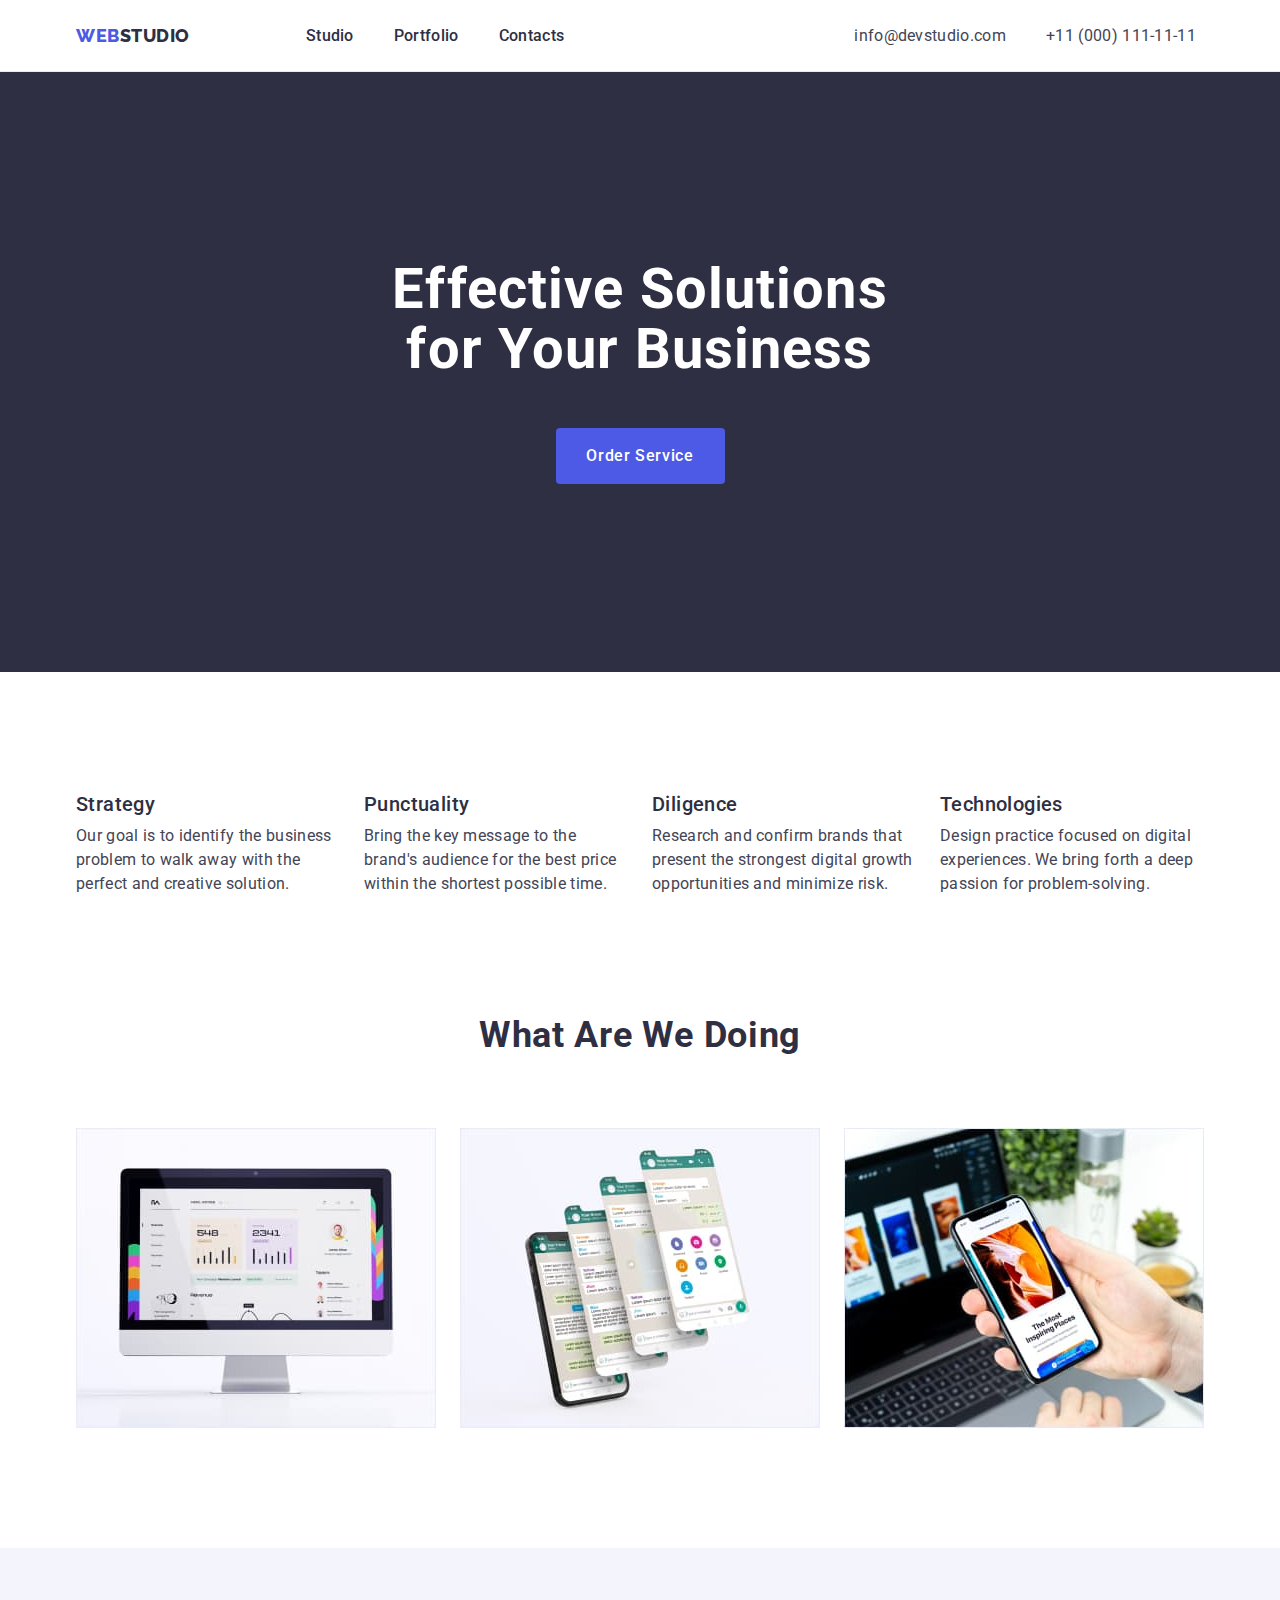
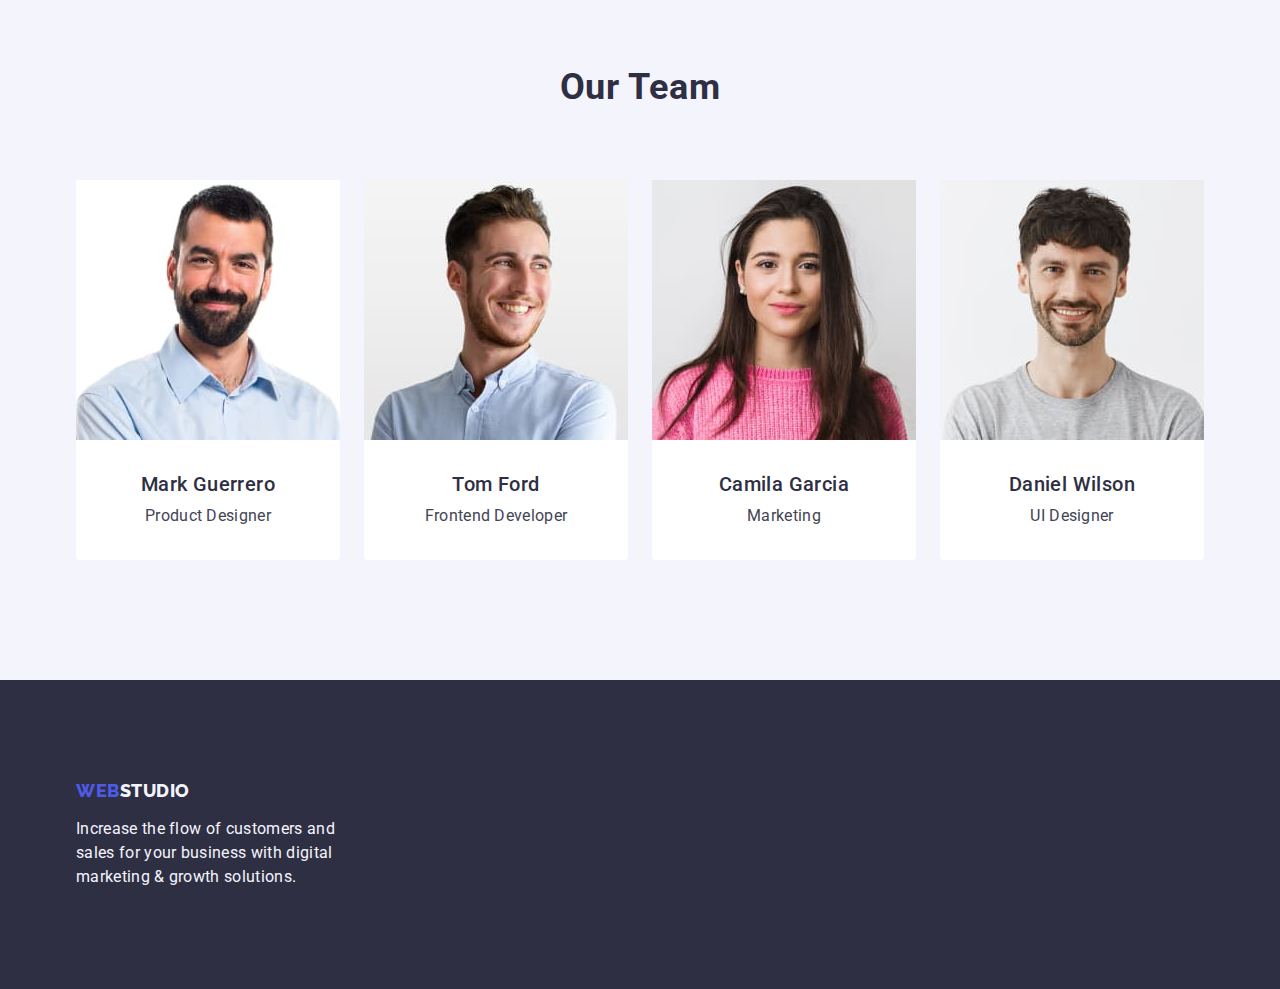
==== index.html @ 7b0496aa "Initial commit" ====
<!DOCTYPE html>
<html lang="en">
  <head>
    <meta charset="UTF-8" />
    <meta name="viewport" content="width=device-width, initial-scale=1.0" />
    <title>Document</title>
    <link
      rel="stylesheet"
      href="https://cdnjs.cloudflare.com/ajax/libs/modern-normalize/1.0.0/modern-normalize.min.css" />
    <link rel="stylesheet" href="css/styles.css" />
    <link rel="preconnect" href="https://fonts.googleapis.com" />
    <link rel="preconnect" href="https://fonts.gstatic.com" crossorigin />
    <link
      href="https://fonts.googleapis.com/css2?family=Raleway:wght@800&family=Roboto:wght@400;500;700;900&display=swap"
      rel="stylesheet" />
  </head>
  <body>
    <header class="header">
      <div class="container div-container">
        <nav class="navigation">
          <a href="./index.html" class="logo link toplogo"
            >Web<span class="studio">Studio</span></a
          >
          <ul class="list menu">
            <li>
              <a href="./index.html" class="nav link">Studio</a>
            </li>
            <li>
              <a href="./portfolio.html" class="nav link">Portfolio</a>
            </li>
            <li>
              <a href="" class="nav link">Contacts</a>
            </li>
          </ul>
        </nav>
        <address class="address">
          <ul class="list menu">
            <li>
              <a href="mailto:info@devstudio.com" class="contact link"
                >info@devstudio.com</a
              >
            </li>
            <li>
              <a href="tel:+110001111111" class="contact link"
                >+11 (000) 111-11-11</a
              >
            </li>
          </ul>
        </address>
      </div>
    </header>
    <main>
      <section class="main">
        <div class="container solutions-container">
          <h1 class="main-header">Effective Solutions for Your Business</h1>
          <button type="button" class="action-btn">Order Service</button>
        </div>
      </section>
      <section class="section-two">
        <div class="container">
          <h2 class="visually-hidden">header2</h2>
          <ul class="list values-list">
            <li class="value">
              <h3 class="header-three values-header">Strategy</h3>
              <p class="desc">
                Our goal is to identify the business problem to walk away with
                the perfect and creative solution.
              </p>
            </li>
            <li class="value">
              <h3 class="header-three values-header">Punctuality</h3>
              <p class="desc">
                Bring the key message to the brand's audience for the best price
                within the shortest possible time.
              </p>
            </li>
            <li class="value">
              <h3 class="header-three values-header">Diligence</h3>
              <p class="desc">
                Research and confirm brands that present the strongest digital
                growth opportunities and minimize risk.
              </p>
            </li>
            <li class="value">
              <h3 class="header-three values-header">Technologies</h3>
              <p class="desc">
                Design practice focused on digital experiences. We bring forth a
                deep passion for problem-solving.
              </p>
            </li>
          </ul>
        </div>
      </section>
      <section class="section-three">
        <div class="container">
          <h2 class="header-two section-three-header">What are we doing</h2>
          <ul class="list images-list">
            <li class="images-one">
              <img
                src="./images/img1.jpg"
                alt="old imac computer displaying statistics"
                width="360"
                height="300" />
            </li>
            <li class="images-one">
              <img
                src="./images/img2.jpg"
                alt="layers of phone with communicator"
                width="360"
                height="300" />
            </li>
            <li class="images-one">
              <img
                src="./images/img3.jpg"
                alt="easy connection between phone and computer"
                width="360"
                height="300" />
            </li>
          </ul>
        </div>
      </section>
      <section class="our-team">
        <div class="container">
          <h2 class="header-two section-four-header">Our Team</h2>
          <ul class="list list-four">
            <li class="people-list">
              <img
                src="./images/img4.jpg"
                alt="professionl looking adult with beard wearing blue shirt"
                width="264"
                height="260" />
              <div class="container-img">
                <h3 class="header-three images-header">Mark Guerrero</h3>
                <p class="desc photos-desc">Product Designer</p>
              </div>
            </li>
            <li class="people-list">
              <img
                src="./images/img7.jpg"
                alt="young adult wearing blue shirt and smiling"
                width="264"
                height="260" />
              <div class="container-img">
                <h3 class="header-three images-header">Tom Ford</h3>
                <p class="desc photos-desc">Frontend Developer</p>
              </div>
            </li>
            <li class="people-list">
              <img
                src="./images/img6.jpg"
                alt="young attractive women with long dark hair wearing pink sweater"
                width="264"
                height="260" />
              <div class="container-img">
                <h3 class="header-three images-header">Camila Garcia</h3>
                <p class="desc photos-desc">Marketing</p>
              </div>
            </li>
            <li class="people-list">
              <img
                src="./images/img5.jpg"
                alt="young smiling adult waering plain t-shirt"
                width="264"
                height="260" />
              <div class="container-img">
                <h3 class="header-three images-header">Daniel Wilson</h3>
                <p class="desc photos-desc">UI Designer</p>
              </div>
            </li>
          </ul>
        </div>
      </section>
    </main>
    <footer class="footer">
      <div class="container">
        <a href="./index.html" class="logo link footer-link"
          >Web<span class="studio-footer">Studio</span></a
        >
        <p class="motto">
          Increase the flow of customers and sales for your business with
          digital marketing & growth solutions.
        </p>
      </div>
    </footer>
  </body>
</html>
---- css/styles.css ----
*:root {
  --text: #434455;
  --white: #ffffff;
  --header: #4d5ae5;
  --navyblue: #2e2f42;
  --cloud: #f4f4fd;
  --btn: #e7e9fc;
}

* {
  box-sizing: border-box;
  margin: 0;
  padding: 0;
}

body {
  font-family: "Roboto", sans-serif;
  color: var(--text);
  background-color: var(--white);
}

img {
  display: block;
}

.div-container {
  display: flex;
  width: 1440px;
  height: 72px;
  gap: 290px;
}

.container {
  width: 1158px;
  margin: 0 auto;
  padding: 0 15px 0 15px;

  align-items: center;
}
/* header section */

.logo {
  text-transform: uppercase;
  font-family: "Raleway", sans-serif;
  font-size: 18px;
  font-weight: 800;
  letter-spacing: 0.03em;
  line-height: 1.17;
  color: var(--header);
}

.toplogo {
  margin-right: 76px;
}

.navigation {
  display: flex;
  align-items: center;
  justify-content: center;
  gap: 40px;
}

.link {
  text-decoration: none;
}

.studio {
  color: var(--navyblue);
}

.list {
  list-style: none;
  display: flex;
  gap: 40px;
}

.nav {
  font-weight: 500;
  font-size: 16px;
  line-height: 1.5;
  letter-spacing: 0.02em;
  color: var(--navyblue);
  padding: 24px 0 24px;
}

.nav:hover,
.nav:focus,
.contact:hover,
.contact:focus,
.action-btn:focus,
.action-btn:hover {
  color: #404bbf;
}

.action-btn:focus,
.action-btn:hover {
  background-color: #404bbf;
}

.address {
  font-style: normal;
  display: flex;
  align-items: center;
  justify-content: center;
}

.menu {
  display: flex;
  gap: 40px;
}

.contact link {
  margin-right: 0;
}

.contact {
  font-size: 16px;
  line-height: 1.5;
  letter-spacing: 0.02em;
  color: var(--text);
}

.solutions-container {
  display: flex;
  align-items: center;
  justify-content: center;
  flex-direction: column;
  gap: 48px;
}
/* First Section */

.main {
  background-color: var(--navyblue);
  padding: 188px 0;
  display: flex;
}

.header {
  height: 72px;
  border-bottom: 1px solid #e7e9fc;
}

.main-header {
  font-size: 56px;
  line-height: 1.07;
  text-align: center;
  letter-spacing: 0.02em;
  color: #ffffff;
  max-width: 496px;
  align-items: center;
  justify-content: center;
}

.action-btn {
  background-color: #4d5ae5;
  font-family: "Roboto", sans-serif;
  font-weight: 500;
  line-height: 1.5;
  letter-spacing: 0.04em;
  font-size: 16px;
  color: #ffffff;
  cursor: pointer;
  display: block;
  min-width: 169px;
  height: 56px;
  border: none;
  border-radius: 4px;
}

/* Second Section */
.visually-hidden {
  position: absolute;
  width: 1px;
  height: 1px;
  margin: -1px;
  border: 0;
  padding: 0;
  white-space: nowrap;
  clip-path: inset(100%);
  clip: rect(0 0 0 0);
  overflow: hidden;
}

.section-two {
  padding: 120px 0;
}

.values-list {
  display: flex;
  gap: 24px;
}

.value {
  width: calc((100% - 3 * 24px) / 4);
}

.values-header {
  margin-bottom: 8px;
}

.header-three {
  font-size: 20px;
  font-weight: 500;
  line-height: 1.2;
  letter-spacing: 0.02em;
  color: var(--navyblue);
}

.desc {
  font-size: 16px;
  line-height: 1.5;
  letter-spacing: 0.02em;
  color: var(--text);
}

/*Third Section */

.section-three {
  padding-bottom: 120px;
}

.section-three-header {
  margin-bottom: 72px;
}

.images-list {
  display: flex;
  gap: 24px;
}

.images-one {
  flex-basis: calc((100% - 48px) / 3);
}

.header-two {
  font-size: 36px;
  line-height: 1.11;
  text-align: center;
  letter-spacing: 0.02em;
  text-transform: capitalize;
  color: var(--navyblue);
}

/*Fourth Section */
.our-team {
  background-color: #f4f4fd;
  padding: 120px 0;
}

.section-four-header {
  margin-bottom: 72px;
}

.list-four {
  display: flex;
  gap: 24px;
}

.people-list {
  background-color: #ffffff;
  border-radius: 0px 0px 4px 4px;
  width: calc((100% -3 * 24px) / 4);
}

.container-img {
  padding-top: 32px;
  padding-bottom: 32px;
  padding-left: 16px;
  padding-right: 16px;
}

.images-header {
  text-align: center;
  margin-bottom: 8px;
}

.photos-desc {
  text-align: center;
}

/*Footer*/

.footer {
  background-color: var(--navyblue);
  padding: 100px 0;
}

.footer-link {
  display: inline-block;
  margin-bottom: 16px;
}

.motto {
  line-height: 1.5;
  color: var(--cloud);
  letter-spacing: 0.02em;
  max-width: 264px;
}

.studio-footer {
  color: #f4f4fd;
}

/*PORTFOLIO PAGE */

/* Portfolio Header */

.container-portfolio {
  width: 1158px;
  margin: 0 auto;
  padding: 0 15px;
}

.portfolio-header {
  border-bottom: 1px solid #e7e9fc;
}

.navigation-portfolio {
  display: flex;
  align-items: center;
}

.portfolio-logo {
  margin-right: 76px;
}

.portfolio-menu {
  display: flex;
  gap: 40px;
}

.portfolio-link {
  padding: 24px 0;
}

.portfolio-list {
  display: flex;
  gap: 40px;
}

/*Portfolio Main */

.portfolio-section {
  padding-top: 96px;
  padding-bottom: 120px;
}

.portfolio-section-list {
  display: flex;
  justify-content: center;
  gap: 24px;
  margin-bottom: 72px;
}

.btn {
  font-family: "Roboto", sans-serif;
  font-weight: 500;
  font-size: 16px;
  line-height: 1.5;
  letter-spacing: 0.04em;
  color: var(--header);
  background-color: var(--cloud);
  cursor: pointer;
  padding: 12px 24px;
  border: 1px solid var(--btn);
  border-radius: 4px;
}

.btn:hover,
.btn:focus {
  color: #ffffff;
  background-color: #404bbf;
  border: 1px solid transparent;
}

.portfolio-list-two {
  display: flex;
  flex-wrap: wrap;
  column-gap: 24px;
  row-gap: 48px;
}

.portfolio-image {
  flex-basis: calc((100% - 48px) / 3);
}

.app {
  padding: 32px 16px;
  border: 1px solid #e7e9fc;
  border-top: none;
}

.portfolio-desc {
  margin-bottom: 8px;
}
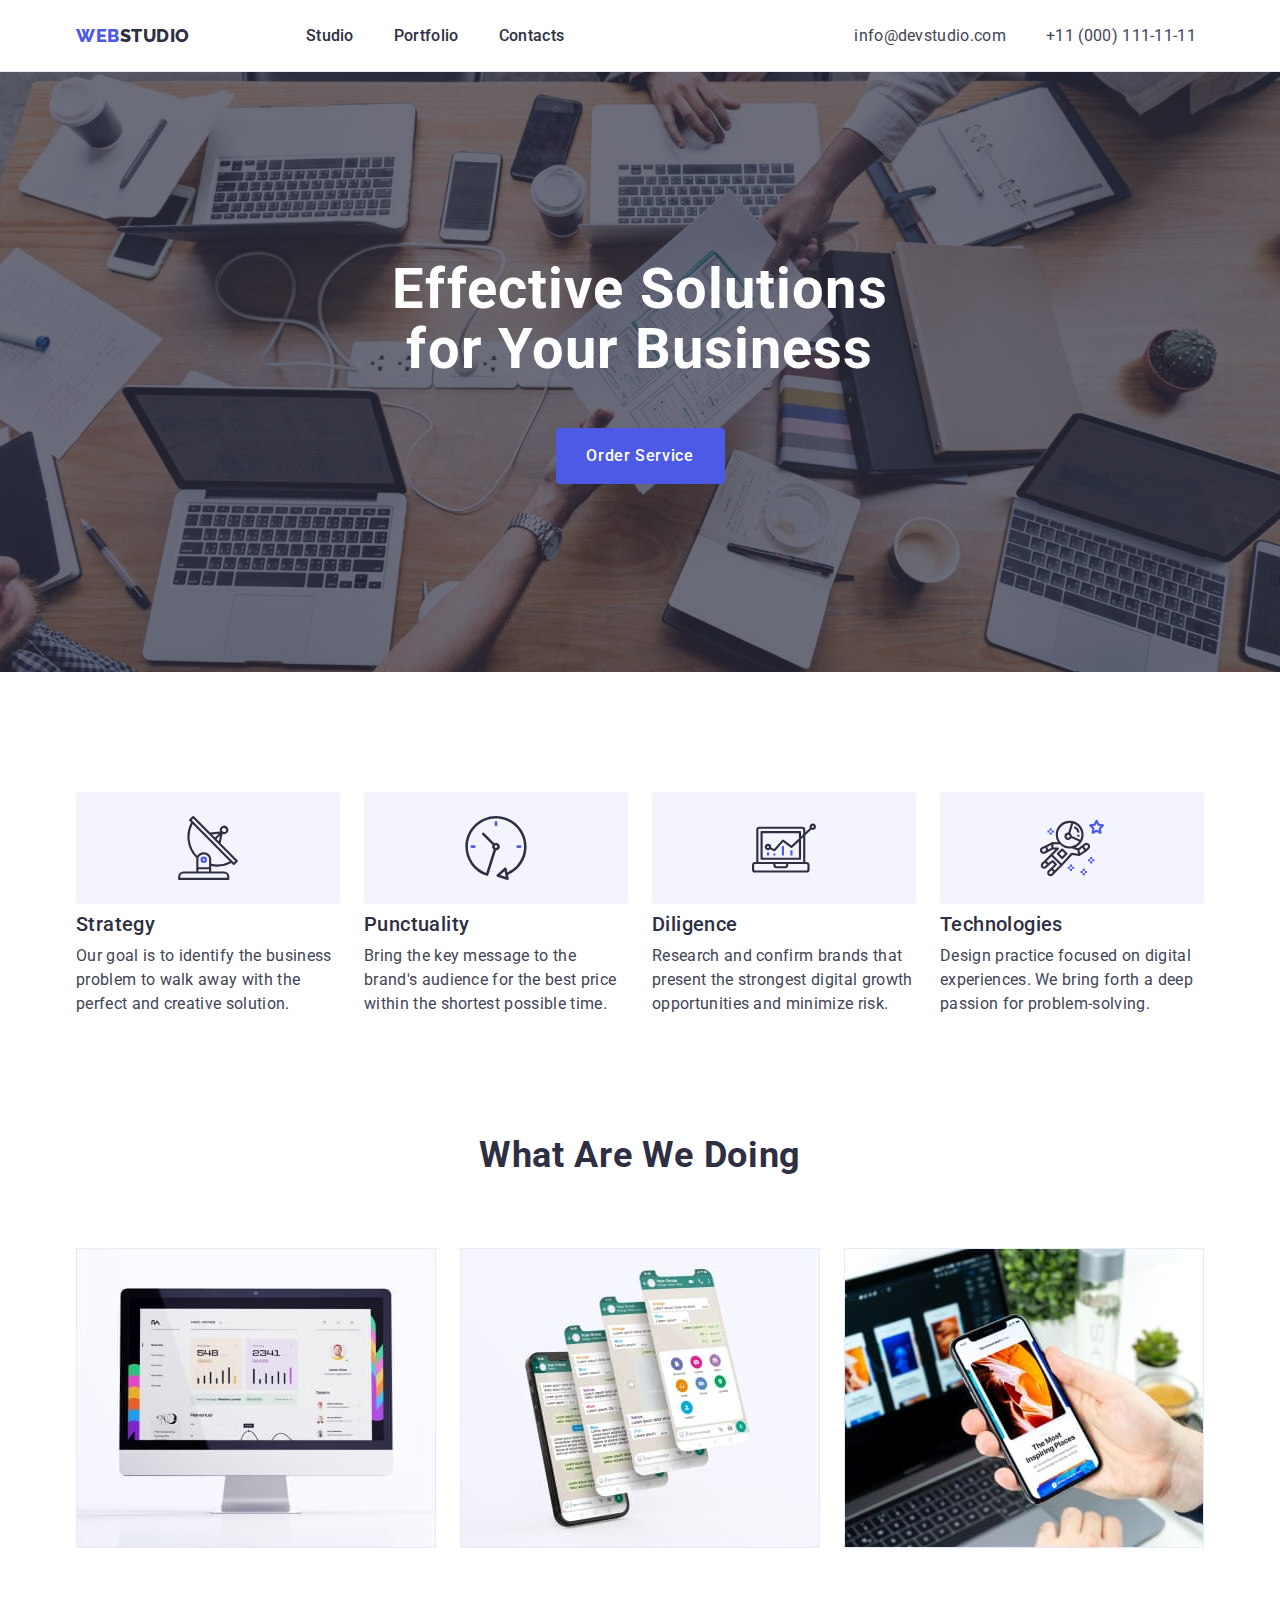
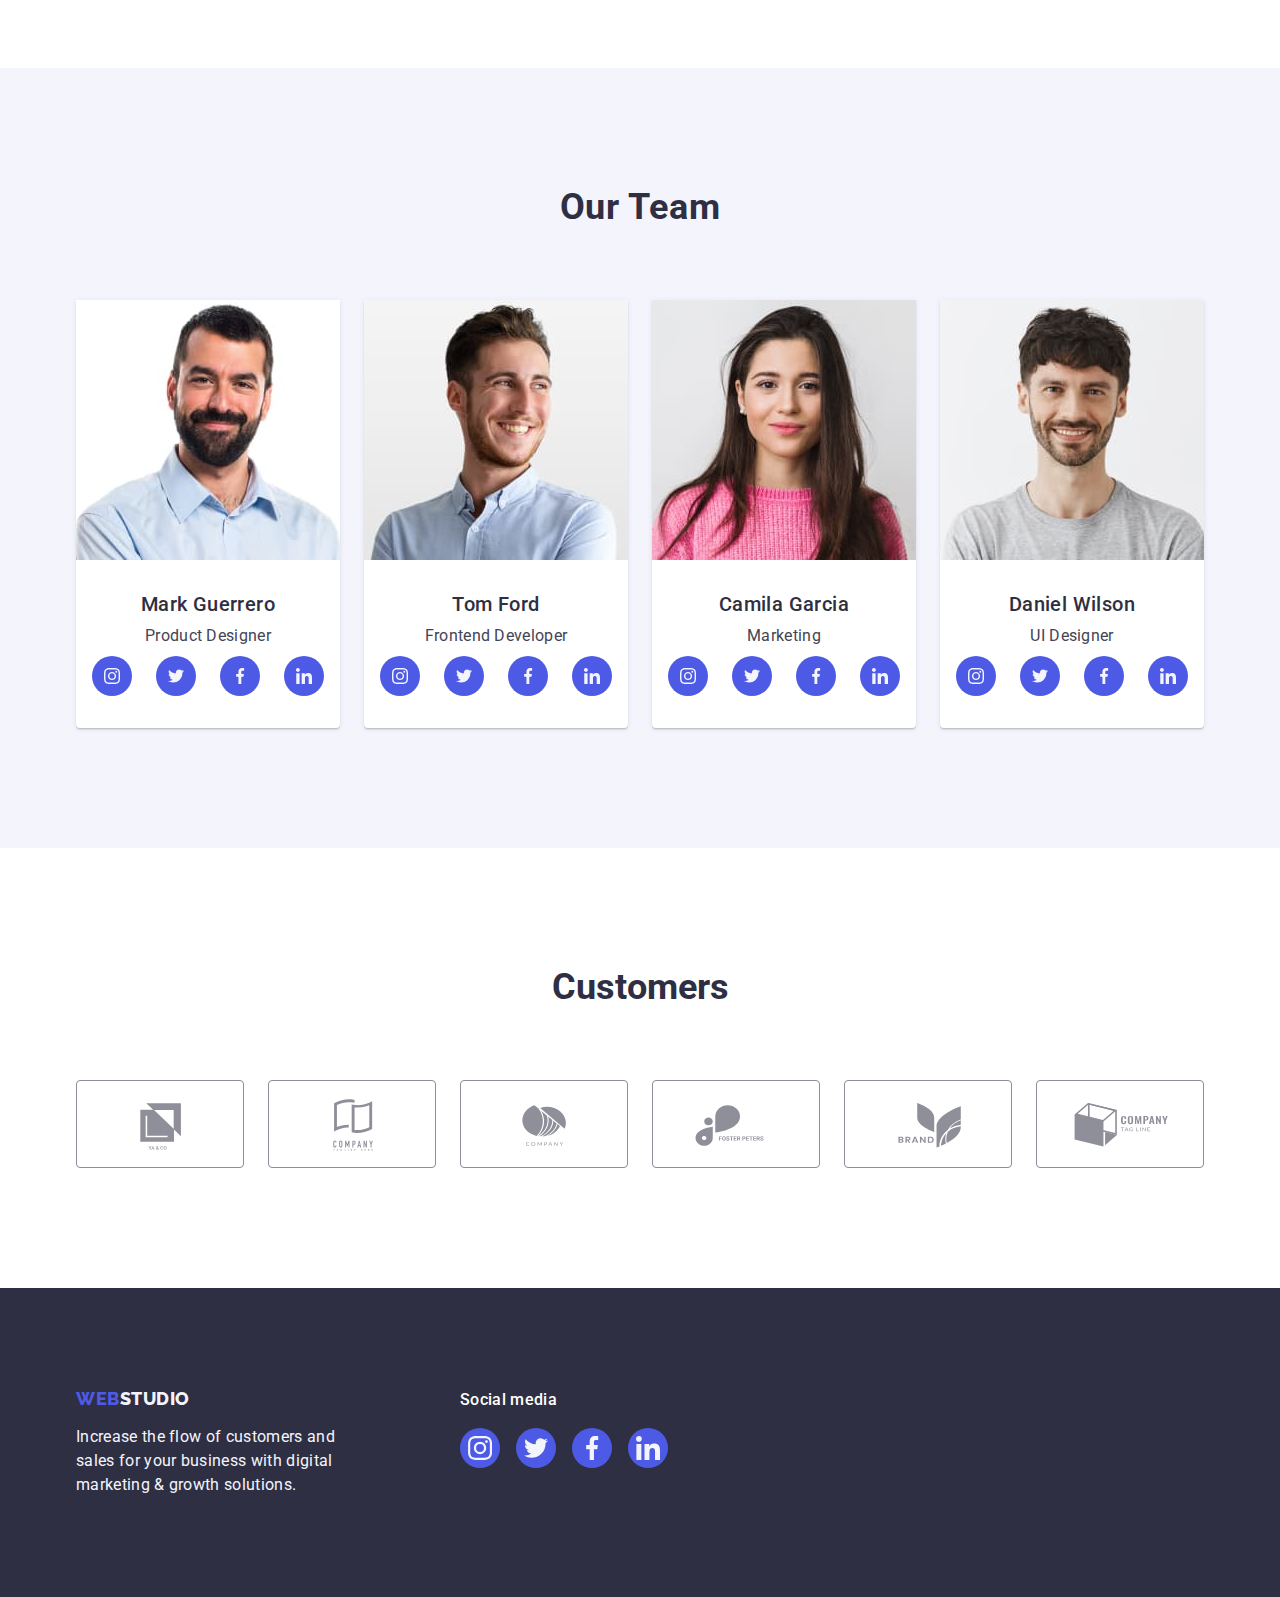
==== commit d9064193: "hw 4" ====
--- a/index.html
+++ b/index.html
@@ -50,7 +50,7 @@
       </div>
     </header>
     <main>
-      <section class="main">
+      <section class="section-one">
         <div class="container solutions-container">
           <h1 class="main-header">Effective Solutions for Your Business</h1>
           <button type="button" class="action-btn">Order Service</button>
@@ -61,6 +61,11 @@
           <h2 class="visually-hidden">header2</h2>
           <ul class="list values-list">
             <li class="value">
+              <div class="container-svg-section-two">
+                <svg class="svg-section-two">
+                  <use href="../images/icons.svg#icon-antenna-1"></use>
+                </svg>
+              </div>
               <h3 class="header-three values-header">Strategy</h3>
               <p class="desc">
                 Our goal is to identify the business problem to walk away with
@@ -68,6 +73,11 @@
               </p>
             </li>
             <li class="value">
+              <div class="container-svg-section-two">
+                <svg class="svg-section-two">
+                  <use href="../images/icons.svg#icon-clock-1"></use>
+                </svg>
+              </div>
               <h3 class="header-three values-header">Punctuality</h3>
               <p class="desc">
                 Bring the key message to the brand's audience for the best price
@@ -75,6 +85,11 @@
               </p>
             </li>
             <li class="value">
+              <div class="container-svg-section-two">
+                <svg class="svg-section-two">
+                  <use href="../images/icons.svg#icon-diagram-1"></use>
+                </svg>
+              </div>
               <h3 class="header-three values-header">Diligence</h3>
               <p class="desc">
                 Research and confirm brands that present the strongest digital
@@ -82,6 +97,11 @@
               </p>
             </li>
             <li class="value">
+              <div class="container-svg-section-two">
+                <svg class="svg-section-two">
+                  <use href="../images/icons.svg#icon-astronaut-1"></use>
+                </svg>
+              </div>
               <h3 class="header-three values-header">Technologies</h3>
               <p class="desc">
                 Design practice focused on digital experiences. We bring forth a
@@ -119,7 +139,7 @@
           </ul>
         </div>
       </section>
-      <section class="our-team">
+      <section class="section-four">
         <div class="container">
           <h2 class="header-two section-four-header">Our Team</h2>
           <ul class="list list-four">
@@ -132,6 +152,36 @@
               <div class="container-img">
                 <h3 class="header-three images-header">Mark Guerrero</h3>
                 <p class="desc photos-desc">Product Designer</p>
+                <ul class="socials-list">
+                  <li class="social">
+                    <a class="social-item">
+                      <svg class="social-item-svg">
+                        <use href="../images/icons.svg#icon-instagram-2"></use>
+                      </svg>
+                    </a>
+                  </li>
+                  <li class="social">
+                    <a class="social-item">
+                      <svg class="social-item-svg">
+                        <use href="../images/icons.svg#icon-twitter-1"></use>
+                      </svg>
+                    </a>
+                  </li>
+                  <li class="social">
+                    <a class="social-item">
+                      <svg class="social-item-svg">
+                        <use href="../images/icons.svg#icon-facebook-1"></use>
+                      </svg>
+                    </a>
+                  </li>
+                  <li class="social">
+                    <a class="social-item">
+                      <svg class="social-item-svg">
+                        <use href="../images/icons.svg#icon-linkedin-1"></use>
+                      </svg>
+                    </a>
+                  </li>
+                </ul>
               </div>
             </li>
             <li class="people-list">
@@ -143,6 +193,36 @@
               <div class="container-img">
                 <h3 class="header-three images-header">Tom Ford</h3>
                 <p class="desc photos-desc">Frontend Developer</p>
+                <ul class="socials-list">
+                  <li class="social">
+                    <a class="social-item">
+                      <svg class="social-item-svg">
+                        <use href="../images/icons.svg#icon-instagram-2"></use>
+                      </svg>
+                    </a>
+                  </li>
+                  <li class="social">
+                    <a class="social-item">
+                      <svg class="social-item-svg">
+                        <use href="../images/icons.svg#icon-twitter-1"></use>
+                      </svg>
+                    </a>
+                  </li>
+                  <li class="social">
+                    <a class="social-item">
+                      <svg class="social-item-svg">
+                        <use href="../images/icons.svg#icon-facebook-1"></use>
+                      </svg>
+                    </a>
+                  </li>
+                  <li class="social">
+                    <a class="social-item">
+                      <svg class="social-item-svg">
+                        <use href="../images/icons.svg#icon-linkedin-1"></use>
+                      </svg>
+                    </a>
+                  </li>
+                </ul>
               </div>
             </li>
             <li class="people-list">
@@ -154,6 +234,36 @@
               <div class="container-img">
                 <h3 class="header-three images-header">Camila Garcia</h3>
                 <p class="desc photos-desc">Marketing</p>
+                <ul class="socials-list">
+                  <li class="social">
+                    <a class="social-item">
+                      <svg class="social-item-svg">
+                        <use href="../images/icons.svg#icon-instagram-2"></use>
+                      </svg>
+                    </a>
+                  </li>
+                  <li class="social">
+                    <a class="social-item">
+                      <svg class="social-item-svg">
+                        <use href="../images/icons.svg#icon-twitter-1"></use>
+                      </svg>
+                    </a>
+                  </li>
+                  <li class="social">
+                    <a class="social-item">
+                      <svg class="social-item-svg">
+                        <use href="../images/icons.svg#icon-facebook-1"></use>
+                      </svg>
+                    </a>
+                  </li>
+                  <li class="social">
+                    <a class="social-item">
+                      <svg class="social-item-svg">
+                        <use href="../images/icons.svg#icon-linkedin-1"></use>
+                      </svg>
+                    </a>
+                  </li>
+                </ul>
               </div>
             </li>
             <li class="people-list">
@@ -165,21 +275,135 @@
               <div class="container-img">
                 <h3 class="header-three images-header">Daniel Wilson</h3>
                 <p class="desc photos-desc">UI Designer</p>
-              </div>
+                <ul class="socials-list">
+                  <li class="social">
+                    <a class="social-item">
+                      <svg class="social-item-svg">
+                        <use href="../images/icons.svg#icon-instagram-2"></use>
+                      </svg>
+                    </a>
+                  </li>
+                  <li class="social">
+                    <a class="social-item">
+                      <svg class="social-item-svg">
+                        <use href="../images/icons.svg#icon-twitter-1"></use>
+                      </svg>
+                    </a>
+                  </li>
+                  <li class="social">
+                    <a class="social-item">
+                      <svg class="social-item-svg">
+                        <use href="../images/icons.svg#icon-facebook-1"></use>
+                      </svg>
+                    </a>
+                  </li>
+                  <li class="social">
+                    <a class="social-item">
+                      <svg class="social-item-svg">
+                        <use href="../images/icons.svg#icon-linkedin-1"></use>
+                      </svg>
+                    </a>
+                  </li>
+                </ul>
+              </div>
+            </li>
+          </ul>
+        </div>
+      </section>
+      <section class="section-five">
+        <div class="container">
+          <h2 class="header-customers">Customers</h2>
+          <ul class="clients-list">
+            <li class="clients">
+              <a class="client-item">
+                <svg class="client-item-svg">
+                  <use href="../images/icons.svg#icon-Client-1"></use>
+                </svg>
+              </a>
+            </li>
+            <li class="clients">
+              <a class="client-item">
+                <svg class="client-item-svg">
+                  <use href="../images/icons.svg#icon-Client-2"></use>
+                </svg>
+              </a>
+            </li>
+            <li class="clients">
+              <a class="client-item">
+                <svg class="client-item-svg">
+                  <use href="../images/icons.svg#icon-Client-3"></use>
+                </svg>
+              </a>
+            </li>
+            <li class="clients">
+              <a class="client-item">
+                <svg class="client-item-svg">
+                  <use href="../images/icons.svg#icon-Client-4"></use>
+                </svg>
+              </a>
+            </li>
+            <li class="clients">
+              <a class="client-item">
+                <svg class="client-item-svg">
+                  <use href="../images/icons.svg#icon-Client-5"></use>
+                </svg>
+              </a>
+            </li>
+            <li class="clients">
+              <a class="client-item">
+                <svg class="client-item-svg">
+                  <use href="../images/icons.svg#icon-Client-6"></use>
+                </svg>
+              </a>
             </li>
           </ul>
         </div>
       </section>
     </main>
     <footer class="footer">
-      <div class="container">
-        <a href="./index.html" class="logo link footer-link"
-          >Web<span class="studio-footer">Studio</span></a
-        >
-        <p class="motto">
-          Increase the flow of customers and sales for your business with
-          digital marketing & growth solutions.
-        </p>
+      <div class="container container-social-media">
+        <div class="container-logo-p">
+          <a href="./index.html" class="logo link footer-link"
+            >Web<span class="studio-footer">Studio</span></a
+          >
+          <p class="motto">
+            Increase the flow of customers and sales for your business with
+            digital marketing & growth solutions.
+          </p>
+        </div>
+        <div>
+          <p class="paragraph-social-media">Social media</p>
+          <ul class="footer-list list">
+            <li class="footer-list-item">
+              <a class="footer-social-media">
+                <svg class="footer-svg">
+                  <use href="../images/icons.svg#icon-instagram-2"></use>
+                </svg>
+              </a>
+            </li>
+            <li class="footer-list-item">
+              <a class="footer-social-media">
+                <svg class="footer-svg">
+                  <use href="../images/icons.svg#icon-twitter-1"></use>
+                </svg>
+              </a>
+            </li>
+            <li class="footer-list-item">
+              <a class="footer-social-media">
+                <svg class="footer-svg">
+                  <use href="../images/icons.svg#icon-facebook-1"></use>
+                </svg>
+              </a>
+            </li>
+            <li class="footer-list-item">
+              <a class="footer-social-media">
+                <svg class="footer-svg">
+                  <use href="../images/icons.svg#icon-linkedin-1"></use>
+                </svg>
+              </a>
+            </li>
+          </ul>
+        </div>
       </div>
     </footer>
   </body>
--- a/css/styles.css
+++ b/css/styles.css
@@ -34,8 +34,6 @@
   width: 1158px;
   margin: 0 auto;
   padding: 0 15px 0 15px;
-
-  align-items: center;
 }
 /* header section */
 
@@ -129,15 +127,29 @@
 }
 /* First Section */
 
-.main {
+.section-one {
   background-color: var(--navyblue);
   padding: 188px 0;
   display: flex;
+  background-image: linear-gradient(
+      rgba(46, 47, 66, 0.7),
+      rgba(46, 47, 66, 0.7)
+    ),
+    url(../images/people-office.jpg);
+  background-repeat: no-repeat;
+  background-position: center;
+  background-size: cover;
+  height: 600px;
+  max-width: 1440px;
+  justify-content: center;
+  align-items: center;
 }
 
 .header {
   height: 72px;
   border-bottom: 1px solid #e7e9fc;
+  box-shadow: 0px 2px 1px rgba(46, 47, 66, 0.08),
+    0px 1px 1px rgba(46, 47, 66, 0.16), 0px 1px 6px rgba(46, 47, 66, 0.08);
 }
 
 .main-header {
@@ -213,6 +225,21 @@
   color: var(--text);
 }
 
+.container-svg-section-two {
+  display: flex;
+  align-items: center;
+  justify-content: center;
+  height: 112px;
+  background-color: #f4f4fd;
+  border-radius: 4px;
+  margin-bottom: 8px;
+}
+
+.svg-section-two {
+  width: 64px;
+  height: 64px;
+}
+
 /*Third Section */
 
 .section-three {
@@ -242,7 +269,7 @@
 }
 
 /*Fourth Section */
-.our-team {
+.section-four {
   background-color: #f4f4fd;
   padding: 120px 0;
 }
@@ -260,6 +287,41 @@
   background-color: #ffffff;
   border-radius: 0px 0px 4px 4px;
   width: calc((100% -3 * 24px) / 4);
+  box-shadow: 0px 1px 6px rgba(46, 47, 66, 0.08),
+    0px 1px 1px rgba(46, 47, 66, 0.16), 0px 2px 1px rgba(46, 47, 66, 0.08);
+}
+
+.socials-list {
+  display: flex;
+  justify-content: center;
+  gap: 24px;
+  padding-top: 8px;
+}
+
+.social {
+  width: 40px;
+  height: 40px;
+  list-style-type: none;
+}
+
+.social-item {
+  width: 100%;
+  height: 100%;
+  background-color: #4d5ae5;
+  border-radius: 50%;
+  display: flex;
+  align-items: center;
+  justify-content: center;
+}
+
+.social-item:hover.social-item:focus {
+  background-color: #404bbf;
+}
+
+.social-item-svg {
+  width: 16px;
+  height: 16px;
+  fill: #f4f4fd;
 }
 
 .container-img {
@@ -278,7 +340,105 @@
   text-align: center;
 }
 
+/*Fifth section */
+
+.section-five {
+  padding-top: 120px;
+  padding-bottom: 120px;
+}
+
+.header-customers {
+  font-size: 36px;
+  line-height: 1.11;
+  color: #2e2f42;
+  margin-bottom: 72px;
+  display: flex;
+  align-items: center;
+  justify-content: center;
+}
+.clients-list {
+  display: flex;
+  gap: 24px;
+}
+
+.clients {
+  width: calc((100% - 120px) / 6);
+  height: 88px;
+  list-style-type: none;
+}
+
+.client-item {
+  width: 100%;
+  height: 100%;
+  border: 1px solid #8e8f99;
+  border-radius: 4px;
+  color: #8e8f99;
+  display: flex;
+  align-items: center;
+  justify-content: center;
+}
+
+.client-item:hover,
+.client-item:focus {
+  border-color: #404bbf;
+}
+
+.client-item-svg {
+  width: 104;
+  height: 56;
+  fill: currentColor;
+}
+
 /*Footer*/
+
+.container-social-media {
+  display: flex;
+  align-items: baseline;
+}
+
+.container-logo-p {
+  margin-right: 120px;
+}
+
+.paragraph-social-media {
+  font-weight: 500;
+  font-size: 16px;
+  line-height: 1.5;
+  letter-spacing: 0.02em;
+  color: #ffffff;
+  margin-bottom: 16px;
+}
+
+.footer-list {
+  display: flex;
+  gap: 16px;
+}
+
+.footer-list-item {
+  width: 40px;
+  height: 40px;
+}
+
+.footer-social-media {
+  width: 100%;
+  height: 100%;
+  background-color: #4d5ae5;
+  border-radius: 50%;
+  display: flex;
+  align-items: center;
+  justify-content: center;
+}
+
+.footer-social-media:hover,
+.footer-social-media:focus {
+  background-color: #31d0aa;
+}
+
+.footer-svg {
+  width: 24px;
+  height: 24px;
+  fill: #f4f4fd;
+}
 
 .footer {
   background-color: var(--navyblue);
@@ -371,6 +531,8 @@
   color: #ffffff;
   background-color: #404bbf;
   border: 1px solid transparent;
+  box-shadow: 0px 3px 1px rgba(0, 0, 0, 0.1), 0px 2px 1px rgba(0, 0, 0, 0.08),
+    0px 2px 2px rgba(0, 0, 0, 0.12);
 }
 
 .portfolio-list-two {
@@ -382,6 +544,16 @@
 
 .portfolio-image {
   flex-basis: calc((100% - 48px) / 3);
+}
+
+.portfolio-image-link {
+  display: block;
+}
+
+.portfolio-image-link:hover,
+.portfolio-image-link:focus {
+  box-shadow: 0px 1px 6px rgba(46, 47, 66, 0.08),
+    0px 1px 1px rgba(46, 47, 66, 0.16), 0px 2px 1px rgba(46, 47, 66, 0.08);
 }
 
 .app {
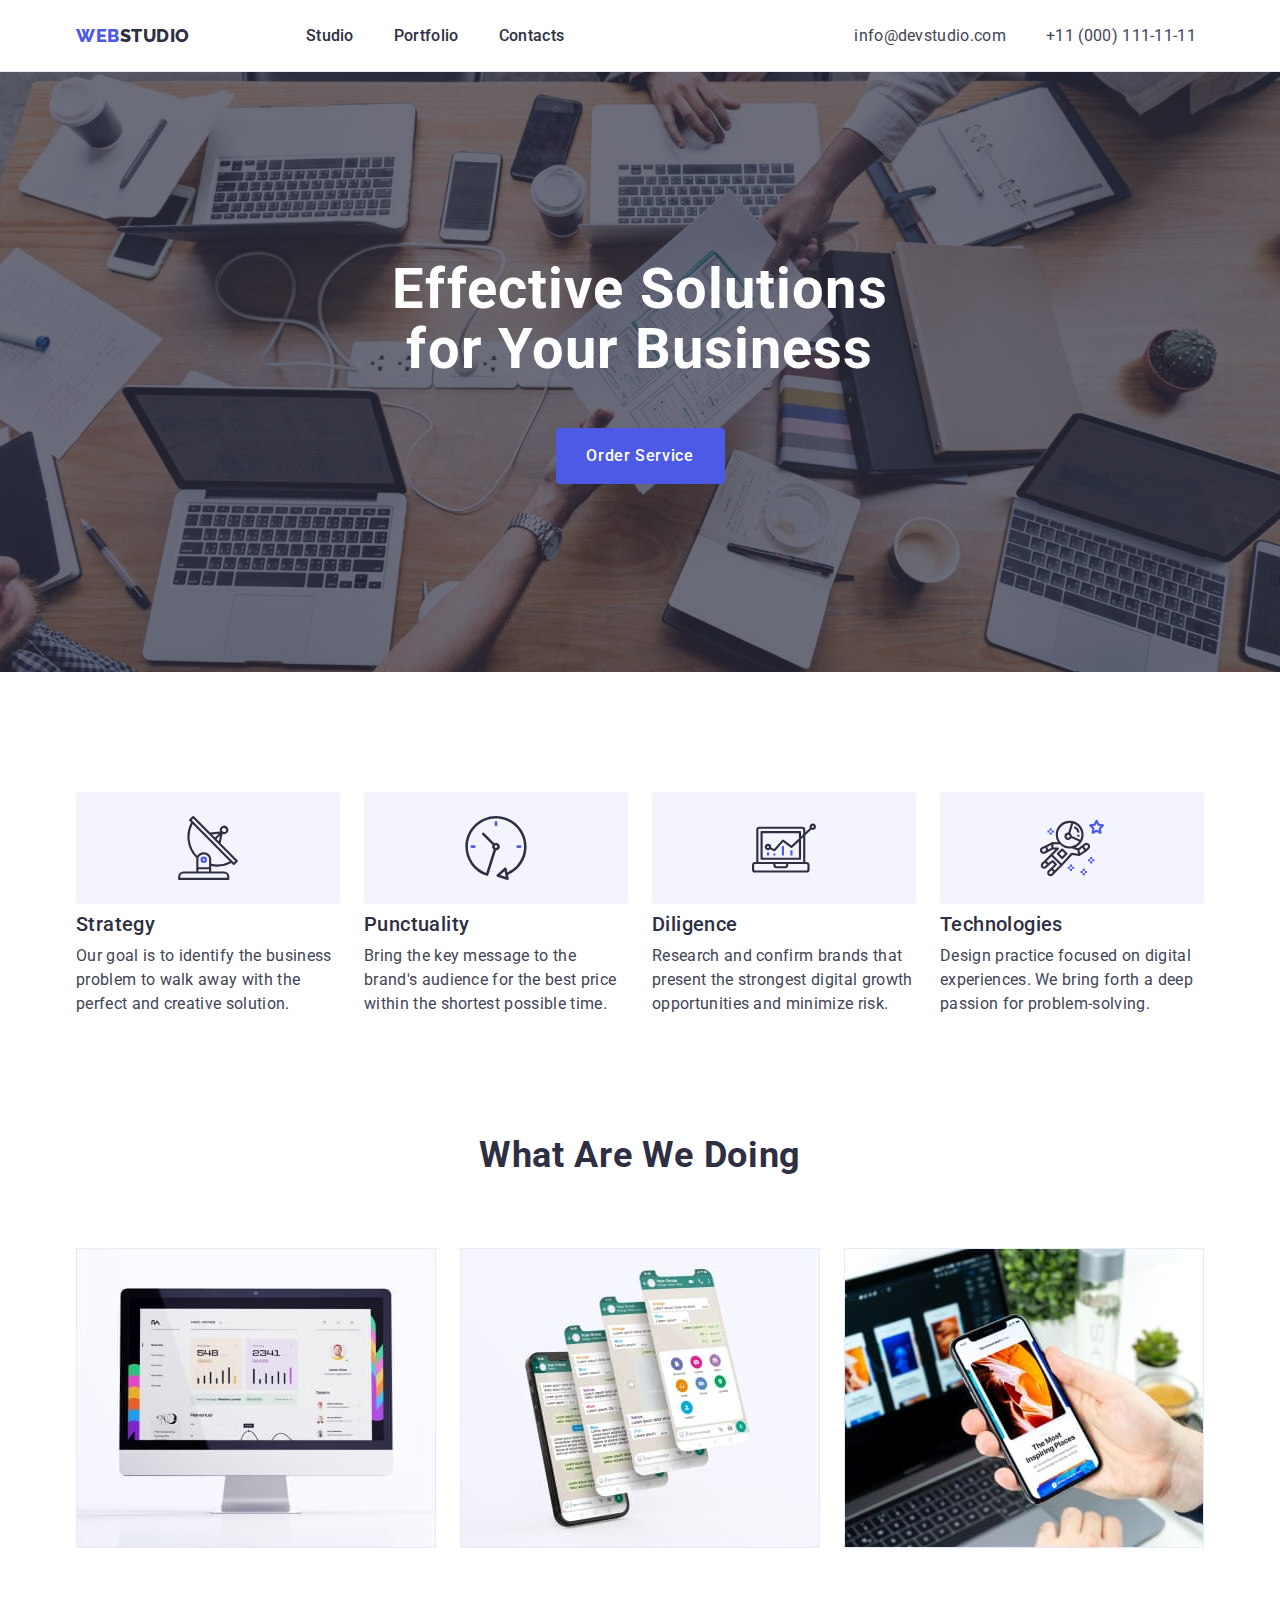
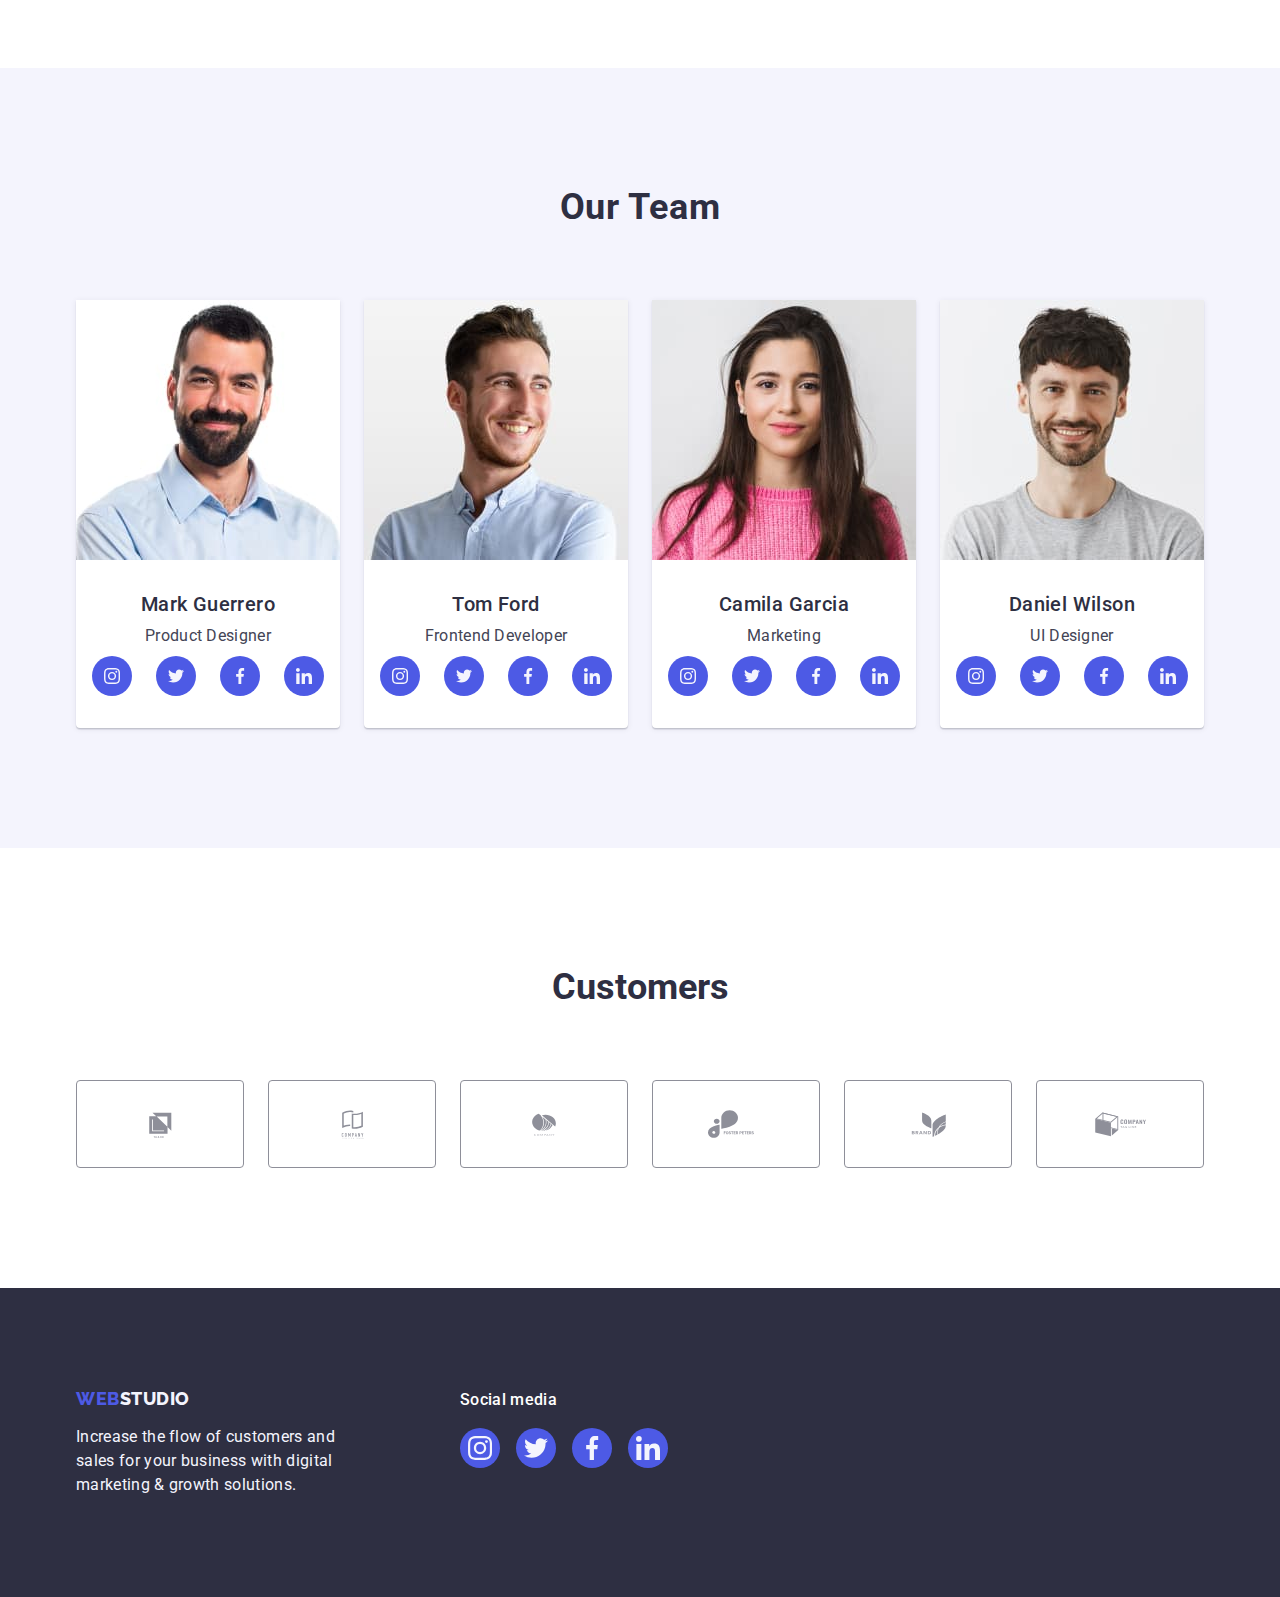
==== commit a05e738d: "changes" ====
--- a/index.html
+++ b/index.html
@@ -62,8 +62,8 @@
           <ul class="list values-list">
             <li class="value">
               <div class="container-svg-section-two">
-                <svg class="svg-section-two">
-                  <use href="../images/icons.svg#icon-antenna-1"></use>
+                <svg class="svg-section-two" width="64" height="64">
+                  <use href="./images/icons.svg#icon-antenna-1"></use>
                 </svg>
               </div>
               <h3 class="header-three values-header">Strategy</h3>
@@ -74,8 +74,8 @@
             </li>
             <li class="value">
               <div class="container-svg-section-two">
-                <svg class="svg-section-two">
-                  <use href="../images/icons.svg#icon-clock-1"></use>
+                <svg class="svg-section-two" width="64" height="64">
+                  <use href="./images/icons.svg#icon-clock-1"></use>
                 </svg>
               </div>
               <h3 class="header-three values-header">Punctuality</h3>
@@ -86,8 +86,8 @@
             </li>
             <li class="value">
               <div class="container-svg-section-two">
-                <svg class="svg-section-two">
-                  <use href="../images/icons.svg#icon-diagram-1"></use>
+                <svg class="svg-section-two" width="64" height="64">
+                  <use href="./images/icons.svg#icon-diagram-1"></use>
                 </svg>
               </div>
               <h3 class="header-three values-header">Diligence</h3>
@@ -98,8 +98,8 @@
             </li>
             <li class="value">
               <div class="container-svg-section-two">
-                <svg class="svg-section-two">
-                  <use href="../images/icons.svg#icon-astronaut-1"></use>
+                <svg class="svg-section-two" width="64" height="64">
+                  <use href="./images/icons.svg#icon-astronaut-1"></use>
                 </svg>
               </div>
               <h3 class="header-three values-header">Technologies</h3>
@@ -155,29 +155,29 @@
                 <ul class="socials-list">
                   <li class="social">
                     <a class="social-item">
-                      <svg class="social-item-svg">
-                        <use href="../images/icons.svg#icon-instagram-2"></use>
-                      </svg>
-                    </a>
-                  </li>
-                  <li class="social">
-                    <a class="social-item">
-                      <svg class="social-item-svg">
-                        <use href="../images/icons.svg#icon-twitter-1"></use>
-                      </svg>
-                    </a>
-                  </li>
-                  <li class="social">
-                    <a class="social-item">
-                      <svg class="social-item-svg">
-                        <use href="../images/icons.svg#icon-facebook-1"></use>
-                      </svg>
-                    </a>
-                  </li>
-                  <li class="social">
-                    <a class="social-item">
-                      <svg class="social-item-svg">
-                        <use href="../images/icons.svg#icon-linkedin-1"></use>
+                      <svg class="social-item-svg" width="16" height="16">
+                        <use href="./images/icons.svg#icon-instagram-2"></use>
+                      </svg>
+                    </a>
+                  </li>
+                  <li class="social">
+                    <a class="social-item">
+                      <svg class="social-item-svg" width="16" height="16">
+                        <use href="./images/icons.svg#icon-twitter-1"></use>
+                      </svg>
+                    </a>
+                  </li>
+                  <li class="social">
+                    <a class="social-item">
+                      <svg class="social-item-svg" width="16" height="16">
+                        <use href="./images/icons.svg#icon-facebook-1"></use>
+                      </svg>
+                    </a>
+                  </li>
+                  <li class="social">
+                    <a class="social-item">
+                      <svg class="social-item-svg" width="16" height="16">
+                        <use href="./images/icons.svg#icon-linkedin-1"></use>
                       </svg>
                     </a>
                   </li>
@@ -196,29 +196,29 @@
                 <ul class="socials-list">
                   <li class="social">
                     <a class="social-item">
-                      <svg class="social-item-svg">
-                        <use href="../images/icons.svg#icon-instagram-2"></use>
-                      </svg>
-                    </a>
-                  </li>
-                  <li class="social">
-                    <a class="social-item">
-                      <svg class="social-item-svg">
-                        <use href="../images/icons.svg#icon-twitter-1"></use>
-                      </svg>
-                    </a>
-                  </li>
-                  <li class="social">
-                    <a class="social-item">
-                      <svg class="social-item-svg">
-                        <use href="../images/icons.svg#icon-facebook-1"></use>
-                      </svg>
-                    </a>
-                  </li>
-                  <li class="social">
-                    <a class="social-item">
-                      <svg class="social-item-svg">
-                        <use href="../images/icons.svg#icon-linkedin-1"></use>
+                      <svg class="social-item-svg" width="16" height="16">
+                        <use href="./images/icons.svg#icon-instagram-2"></use>
+                      </svg>
+                    </a>
+                  </li>
+                  <li class="social">
+                    <a class="social-item">
+                      <svg class="social-item-svg" width="16" height="16">
+                        <use href="./images/icons.svg#icon-twitter-1"></use>
+                      </svg>
+                    </a>
+                  </li>
+                  <li class="social">
+                    <a class="social-item">
+                      <svg class="social-item-svg" width="16" height="16">
+                        <use href="./images/icons.svg#icon-facebook-1"></use>
+                      </svg>
+                    </a>
+                  </li>
+                  <li class="social">
+                    <a class="social-item">
+                      <svg class="social-item-svg" width="16" height="16">
+                        <use href="./images/icons.svg#icon-linkedin-1"></use>
                       </svg>
                     </a>
                   </li>
@@ -237,29 +237,29 @@
                 <ul class="socials-list">
                   <li class="social">
                     <a class="social-item">
-                      <svg class="social-item-svg">
-                        <use href="../images/icons.svg#icon-instagram-2"></use>
-                      </svg>
-                    </a>
-                  </li>
-                  <li class="social">
-                    <a class="social-item">
-                      <svg class="social-item-svg">
-                        <use href="../images/icons.svg#icon-twitter-1"></use>
-                      </svg>
-                    </a>
-                  </li>
-                  <li class="social">
-                    <a class="social-item">
-                      <svg class="social-item-svg">
-                        <use href="../images/icons.svg#icon-facebook-1"></use>
-                      </svg>
-                    </a>
-                  </li>
-                  <li class="social">
-                    <a class="social-item">
-                      <svg class="social-item-svg">
-                        <use href="../images/icons.svg#icon-linkedin-1"></use>
+                      <svg class="social-item-svg" width="16" height="16">
+                        <use href="./images/icons.svg#icon-instagram-2"></use>
+                      </svg>
+                    </a>
+                  </li>
+                  <li class="social">
+                    <a class="social-item">
+                      <svg class="social-item-svg" width="16" height="16">
+                        <use href="./images/icons.svg#icon-twitter-1"></use>
+                      </svg>
+                    </a>
+                  </li>
+                  <li class="social">
+                    <a class="social-item">
+                      <svg class="social-item-svg" width="16" height="16">
+                        <use href="./images/icons.svg#icon-facebook-1"></use>
+                      </svg>
+                    </a>
+                  </li>
+                  <li class="social">
+                    <a class="social-item">
+                      <svg class="social-item-svg" width="16" height="16">
+                        <use href="./images/icons.svg#icon-linkedin-1"></use>
                       </svg>
                     </a>
                   </li>
@@ -278,29 +278,29 @@
                 <ul class="socials-list">
                   <li class="social">
                     <a class="social-item">
-                      <svg class="social-item-svg">
-                        <use href="../images/icons.svg#icon-instagram-2"></use>
-                      </svg>
-                    </a>
-                  </li>
-                  <li class="social">
-                    <a class="social-item">
-                      <svg class="social-item-svg">
-                        <use href="../images/icons.svg#icon-twitter-1"></use>
-                      </svg>
-                    </a>
-                  </li>
-                  <li class="social">
-                    <a class="social-item">
-                      <svg class="social-item-svg">
-                        <use href="../images/icons.svg#icon-facebook-1"></use>
-                      </svg>
-                    </a>
-                  </li>
-                  <li class="social">
-                    <a class="social-item">
-                      <svg class="social-item-svg">
-                        <use href="../images/icons.svg#icon-linkedin-1"></use>
+                      <svg class="social-item-svg" width="16" height="16">
+                        <use href="./images/icons.svg#icon-instagram-2"></use>
+                      </svg>
+                    </a>
+                  </li>
+                  <li class="social">
+                    <a class="social-item">
+                      <svg class="social-item-svg" width="16" height="16">
+                        <use href="./images/icons.svg#icon-twitter-1"></use>
+                      </svg>
+                    </a>
+                  </li>
+                  <li class="social">
+                    <a class="social-item">
+                      <svg class="social-item-svg" width="16" height="16">
+                        <use href="./images/icons.svg#icon-facebook-1"></use>
+                      </svg>
+                    </a>
+                  </li>
+                  <li class="social">
+                    <a class="social-item">
+                      <svg class="social-item-svg" width="16" height="16">
+                        <use href="./images/icons.svg#icon-linkedin-1"></use>
                       </svg>
                     </a>
                   </li>
@@ -316,43 +316,43 @@
           <ul class="clients-list">
             <li class="clients">
               <a class="client-item">
-                <svg class="client-item-svg">
-                  <use href="../images/icons.svg#icon-Client-1"></use>
-                </svg>
-              </a>
-            </li>
-            <li class="clients">
-              <a class="client-item">
-                <svg class="client-item-svg">
-                  <use href="../images/icons.svg#icon-Client-2"></use>
-                </svg>
-              </a>
-            </li>
-            <li class="clients">
-              <a class="client-item">
-                <svg class="client-item-svg">
-                  <use href="../images/icons.svg#icon-Client-3"></use>
-                </svg>
-              </a>
-            </li>
-            <li class="clients">
-              <a class="client-item">
-                <svg class="client-item-svg">
-                  <use href="../images/icons.svg#icon-Client-4"></use>
-                </svg>
-              </a>
-            </li>
-            <li class="clients">
-              <a class="client-item">
-                <svg class="client-item-svg">
-                  <use href="../images/icons.svg#icon-Client-5"></use>
-                </svg>
-              </a>
-            </li>
-            <li class="clients">
-              <a class="client-item">
-                <svg class="client-item-svg">
-                  <use href="../images/icons.svg#icon-Client-6"></use>
+                <svg class="client-item-svg" width="104" height="56">
+                  <use href="./images/icons.svg#icon-Logo"></use>
+                </svg>
+              </a>
+            </li>
+            <li class="clients">
+              <a class="client-item">
+                <svg class="client-item-svg" width="104" height="56">
+                  <use href="./images/icons.svg#icon-Logo-1"></use>
+                </svg>
+              </a>
+            </li>
+            <li class="clients">
+              <a class="client-item">
+                <svg class="client-item-svg" width="104" height="56">
+                  <use href="./images/icons.svg#icon-Logo-2"></use>
+                </svg>
+              </a>
+            </li>
+            <li class="clients">
+              <a class="client-item">
+                <svg class="client-item-svg" width="104" height="56">
+                  <use href="./images/icons.svg#icon-group"></use>
+                </svg>
+              </a>
+            </li>
+            <li class="clients">
+              <a class="client-item">
+                <svg class="client-item-svg" width="104" height="56">
+                  <use href="./images/icons.svg#icon-Logo-3"></use>
+                </svg>
+              </a>
+            </li>
+            <li class="clients">
+              <a class="client-item">
+                <svg class="client-item-svg" width="104" height="56">
+                  <use href="./images/icons.svg#icon-Logo-4"></use>
                 </svg>
               </a>
             </li>
@@ -376,29 +376,29 @@
           <ul class="footer-list list">
             <li class="footer-list-item">
               <a class="footer-social-media">
-                <svg class="footer-svg">
-                  <use href="../images/icons.svg#icon-instagram-2"></use>
+                <svg class="footer-svg" width="24" height="24">
+                  <use href="./images/icons.svg#icon-instagram-2"></use>
                 </svg>
               </a>
             </li>
             <li class="footer-list-item">
               <a class="footer-social-media">
-                <svg class="footer-svg">
-                  <use href="../images/icons.svg#icon-twitter-1"></use>
+                <svg class="footer-svg" width="24" height="24">
+                  <use href="./images/icons.svg#icon-twitter-1"></use>
                 </svg>
               </a>
             </li>
             <li class="footer-list-item">
               <a class="footer-social-media">
-                <svg class="footer-svg">
-                  <use href="../images/icons.svg#icon-facebook-1"></use>
+                <svg class="footer-svg" width="24" height="24">
+                  <use href="./images/icons.svg#icon-facebook-1"></use>
                 </svg>
               </a>
             </li>
             <li class="footer-list-item">
               <a class="footer-social-media">
-                <svg class="footer-svg">
-                  <use href="../images/icons.svg#icon-linkedin-1"></use>
+                <svg class="footer-svg" width="24" height="24">
+                  <use href="./images/icons.svg#icon-linkedin-1"></use>
                 </svg>
               </a>
             </li>
--- a/css/styles.css
+++ b/css/styles.css
@@ -143,6 +143,7 @@
   max-width: 1440px;
   justify-content: center;
   align-items: center;
+  margin: auto;
 }
 
 .header {
@@ -235,11 +236,6 @@
   margin-bottom: 8px;
 }
 
-.svg-section-two {
-  width: 64px;
-  height: 64px;
-}
-
 /*Third Section */
 
 .section-three {
@@ -314,13 +310,12 @@
   justify-content: center;
 }
 
-.social-item:hover.social-item:focus {
+.social-item:hover,
+.social-item:focus {
   background-color: #404bbf;
 }
 
 .social-item-svg {
-  width: 16px;
-  height: 16px;
   fill: #f4f4fd;
 }
 
@@ -381,11 +376,10 @@
 .client-item:hover,
 .client-item:focus {
   border-color: #404bbf;
+  color: #404bbf;
 }
 
 .client-item-svg {
-  width: 104;
-  height: 56;
   fill: currentColor;
 }
 
@@ -435,8 +429,6 @@
 }
 
 .footer-svg {
-  width: 24px;
-  height: 24px;
   fill: #f4f4fd;
 }
 
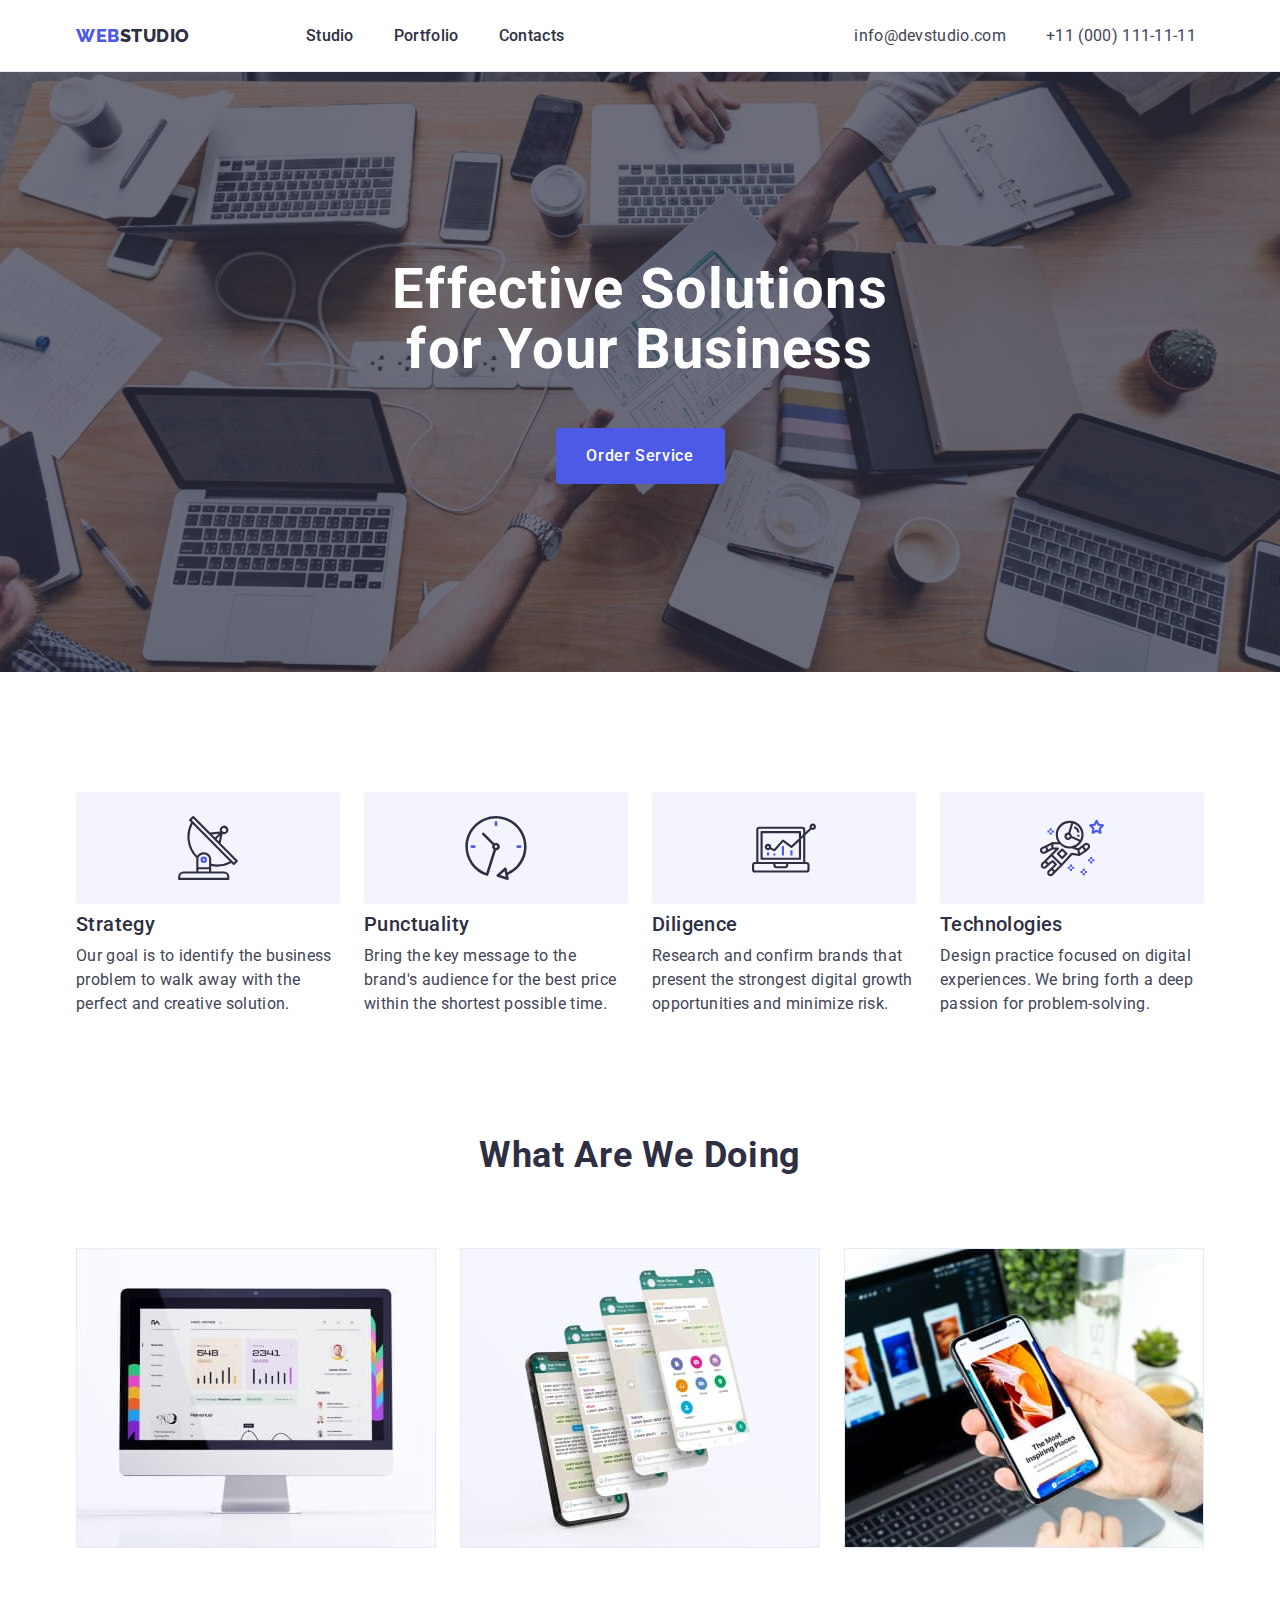
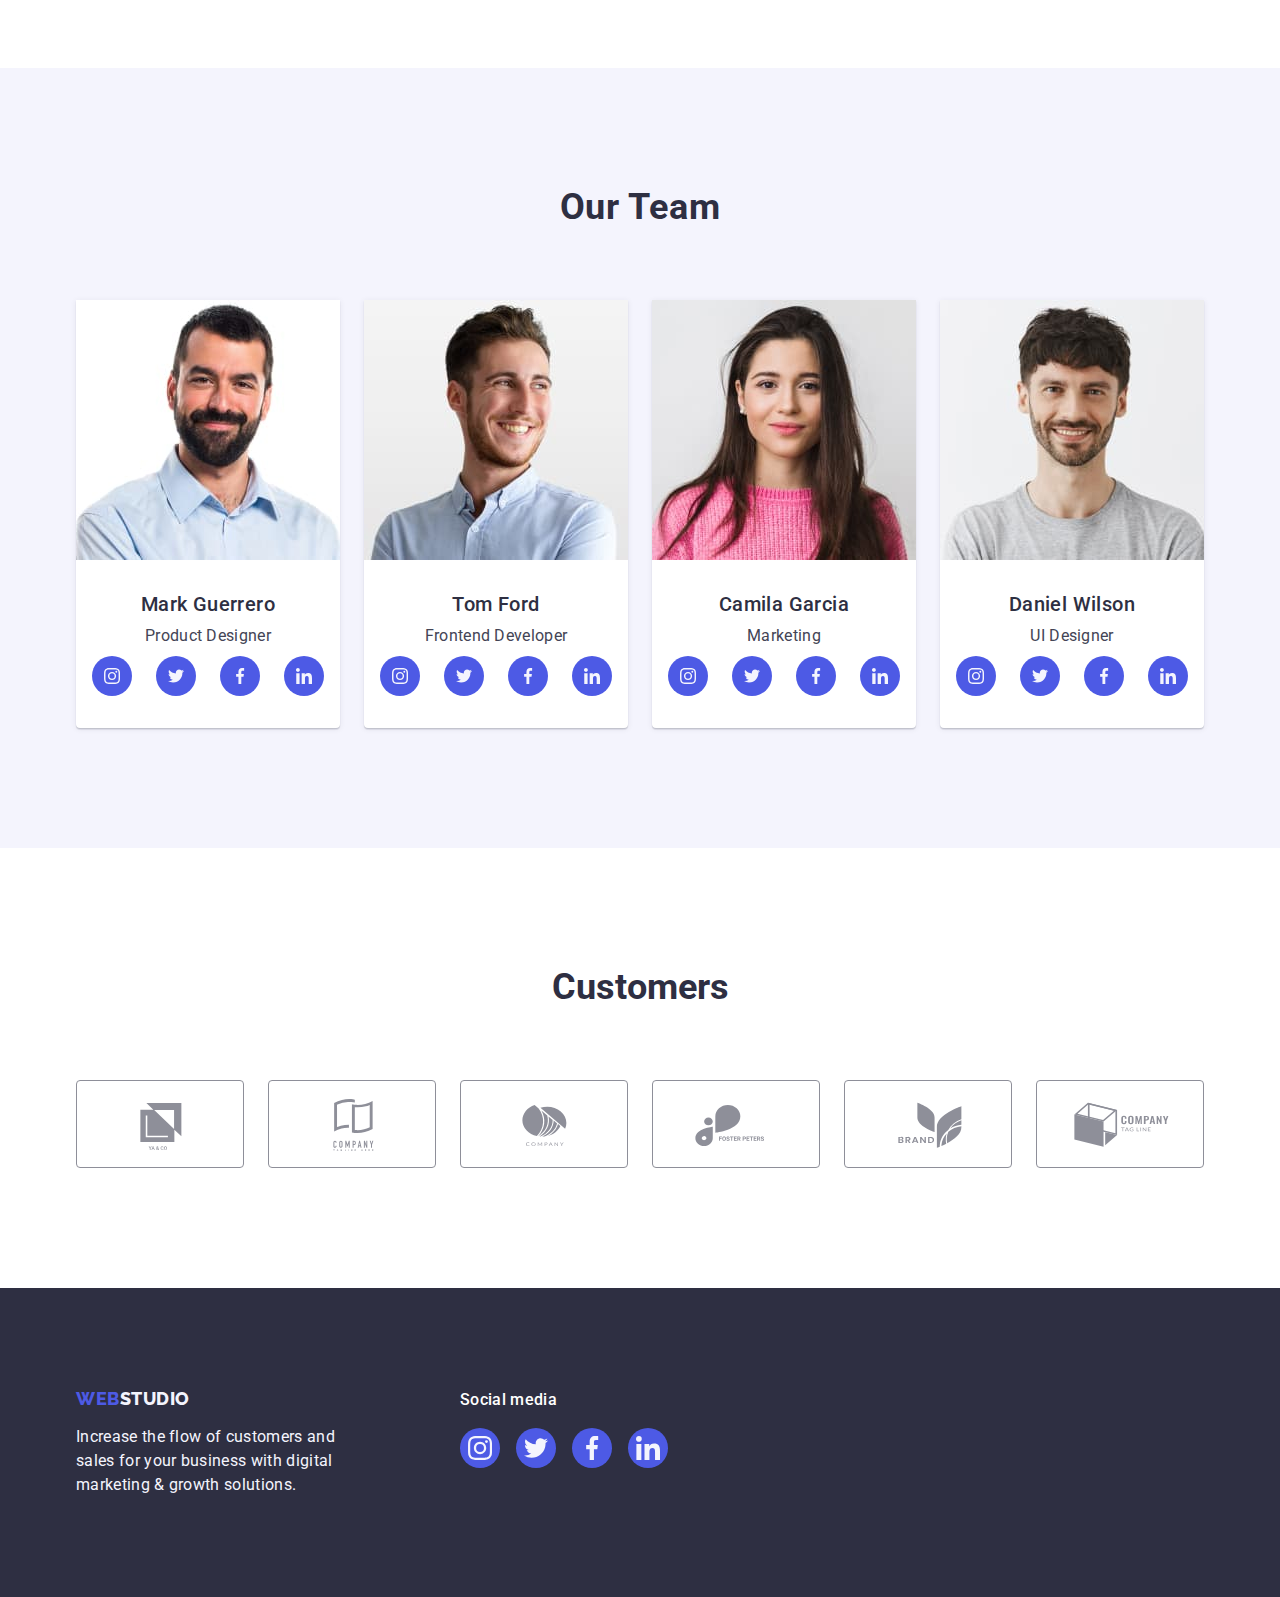
==== commit c3034cd2: "changes to hw4" ====
--- a/index.html
+++ b/index.html
@@ -156,7 +156,7 @@
                   <li class="social">
                     <a class="social-item">
                       <svg class="social-item-svg" width="16" height="16">
-                        <use href="./images/icons.svg#icon-instagram-2"></use>
+                        <use href="./images/icons.svg#icon-instagram-1"></use>
                       </svg>
                     </a>
                   </li>
@@ -197,7 +197,7 @@
                   <li class="social">
                     <a class="social-item">
                       <svg class="social-item-svg" width="16" height="16">
-                        <use href="./images/icons.svg#icon-instagram-2"></use>
+                        <use href="./images/icons.svg#icon-instagram-1"></use>
                       </svg>
                     </a>
                   </li>
@@ -238,7 +238,7 @@
                   <li class="social">
                     <a class="social-item">
                       <svg class="social-item-svg" width="16" height="16">
-                        <use href="./images/icons.svg#icon-instagram-2"></use>
+                        <use href="./images/icons.svg#icon-instagram-1"></use>
                       </svg>
                     </a>
                   </li>
@@ -277,28 +277,28 @@
                 <p class="desc photos-desc">UI Designer</p>
                 <ul class="socials-list">
                   <li class="social">
-                    <a class="social-item">
-                      <svg class="social-item-svg" width="16" height="16">
-                        <use href="./images/icons.svg#icon-instagram-2"></use>
-                      </svg>
-                    </a>
-                  </li>
-                  <li class="social">
-                    <a class="social-item">
+                    <a href="" class="social-item">
+                      <svg class="social-item-svg" width="16" height="16">
+                        <use href="./images/icons.svg#icon-instagram-1"></use>
+                      </svg>
+                    </a>
+                  </li>
+                  <li class="social">
+                    <a href="" class="social-item">
                       <svg class="social-item-svg" width="16" height="16">
                         <use href="./images/icons.svg#icon-twitter-1"></use>
                       </svg>
                     </a>
                   </li>
                   <li class="social">
-                    <a class="social-item">
+                    <a href="" class="social-item">
                       <svg class="social-item-svg" width="16" height="16">
                         <use href="./images/icons.svg#icon-facebook-1"></use>
                       </svg>
                     </a>
                   </li>
                   <li class="social">
-                    <a class="social-item">
+                    <a href="" class="social-item">
                       <svg class="social-item-svg" width="16" height="16">
                         <use href="./images/icons.svg#icon-linkedin-1"></use>
                       </svg>
@@ -315,44 +315,44 @@
           <h2 class="header-customers">Customers</h2>
           <ul class="clients-list">
             <li class="clients">
-              <a class="client-item">
+              <a href="" class="client-item">
                 <svg class="client-item-svg" width="104" height="56">
                   <use href="./images/icons.svg#icon-Logo"></use>
                 </svg>
               </a>
             </li>
             <li class="clients">
-              <a class="client-item">
+              <a href="" class="client-item">
                 <svg class="client-item-svg" width="104" height="56">
                   <use href="./images/icons.svg#icon-Logo-1"></use>
                 </svg>
               </a>
             </li>
             <li class="clients">
-              <a class="client-item">
+              <a href="" class="client-item">
                 <svg class="client-item-svg" width="104" height="56">
                   <use href="./images/icons.svg#icon-Logo-2"></use>
                 </svg>
               </a>
             </li>
             <li class="clients">
-              <a class="client-item">
-                <svg class="client-item-svg" width="104" height="56">
-                  <use href="./images/icons.svg#icon-group"></use>
-                </svg>
-              </a>
-            </li>
-            <li class="clients">
-              <a class="client-item">
+              <a href="" class="client-item">
                 <svg class="client-item-svg" width="104" height="56">
                   <use href="./images/icons.svg#icon-Logo-3"></use>
                 </svg>
               </a>
             </li>
             <li class="clients">
-              <a class="client-item">
+              <a href="" class="client-item">
                 <svg class="client-item-svg" width="104" height="56">
                   <use href="./images/icons.svg#icon-Logo-4"></use>
+                </svg>
+              </a>
+            </li>
+            <li class="clients">
+              <a href="" class="client-item">
+                <svg class="client-item-svg" width="104" height="56">
+                  <use href="./images/icons.svg#icon-Logo-5"></use>
                 </svg>
               </a>
             </li>
@@ -375,28 +375,28 @@
           <p class="paragraph-social-media">Social media</p>
           <ul class="footer-list list">
             <li class="footer-list-item">
-              <a class="footer-social-media">
+              <a href="" class="footer-social-media">
                 <svg class="footer-svg" width="24" height="24">
-                  <use href="./images/icons.svg#icon-instagram-2"></use>
+                  <use href="./images/icons.svg#icon-instagram-1"></use>
                 </svg>
               </a>
             </li>
             <li class="footer-list-item">
-              <a class="footer-social-media">
+              <a href="" class="footer-social-media">
                 <svg class="footer-svg" width="24" height="24">
                   <use href="./images/icons.svg#icon-twitter-1"></use>
                 </svg>
               </a>
             </li>
             <li class="footer-list-item">
-              <a class="footer-social-media">
+              <a href="" class="footer-social-media">
                 <svg class="footer-svg" width="24" height="24">
                   <use href="./images/icons.svg#icon-facebook-1"></use>
                 </svg>
               </a>
             </li>
             <li class="footer-list-item">
-              <a class="footer-social-media">
+              <a href="" class="footer-social-media">
                 <svg class="footer-svg" width="24" height="24">
                   <use href="./images/icons.svg#icon-linkedin-1"></use>
                 </svg>
